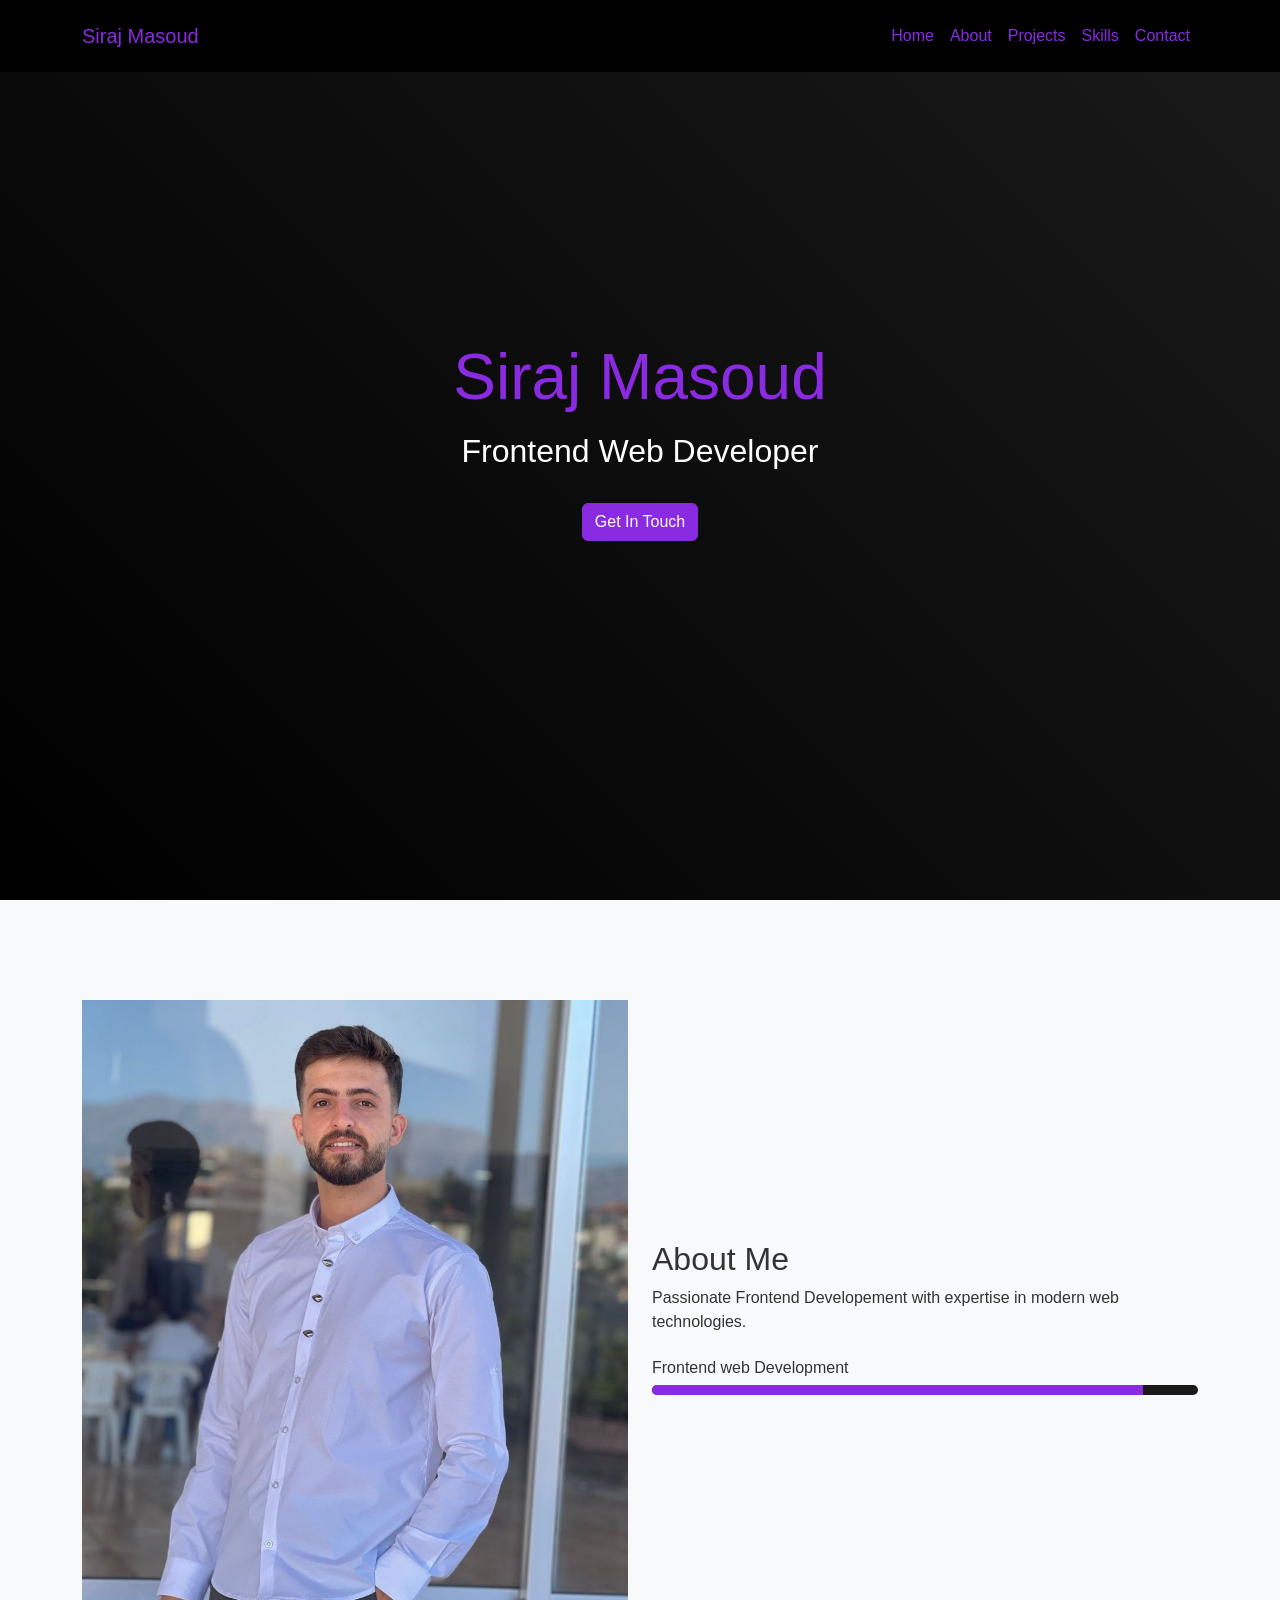
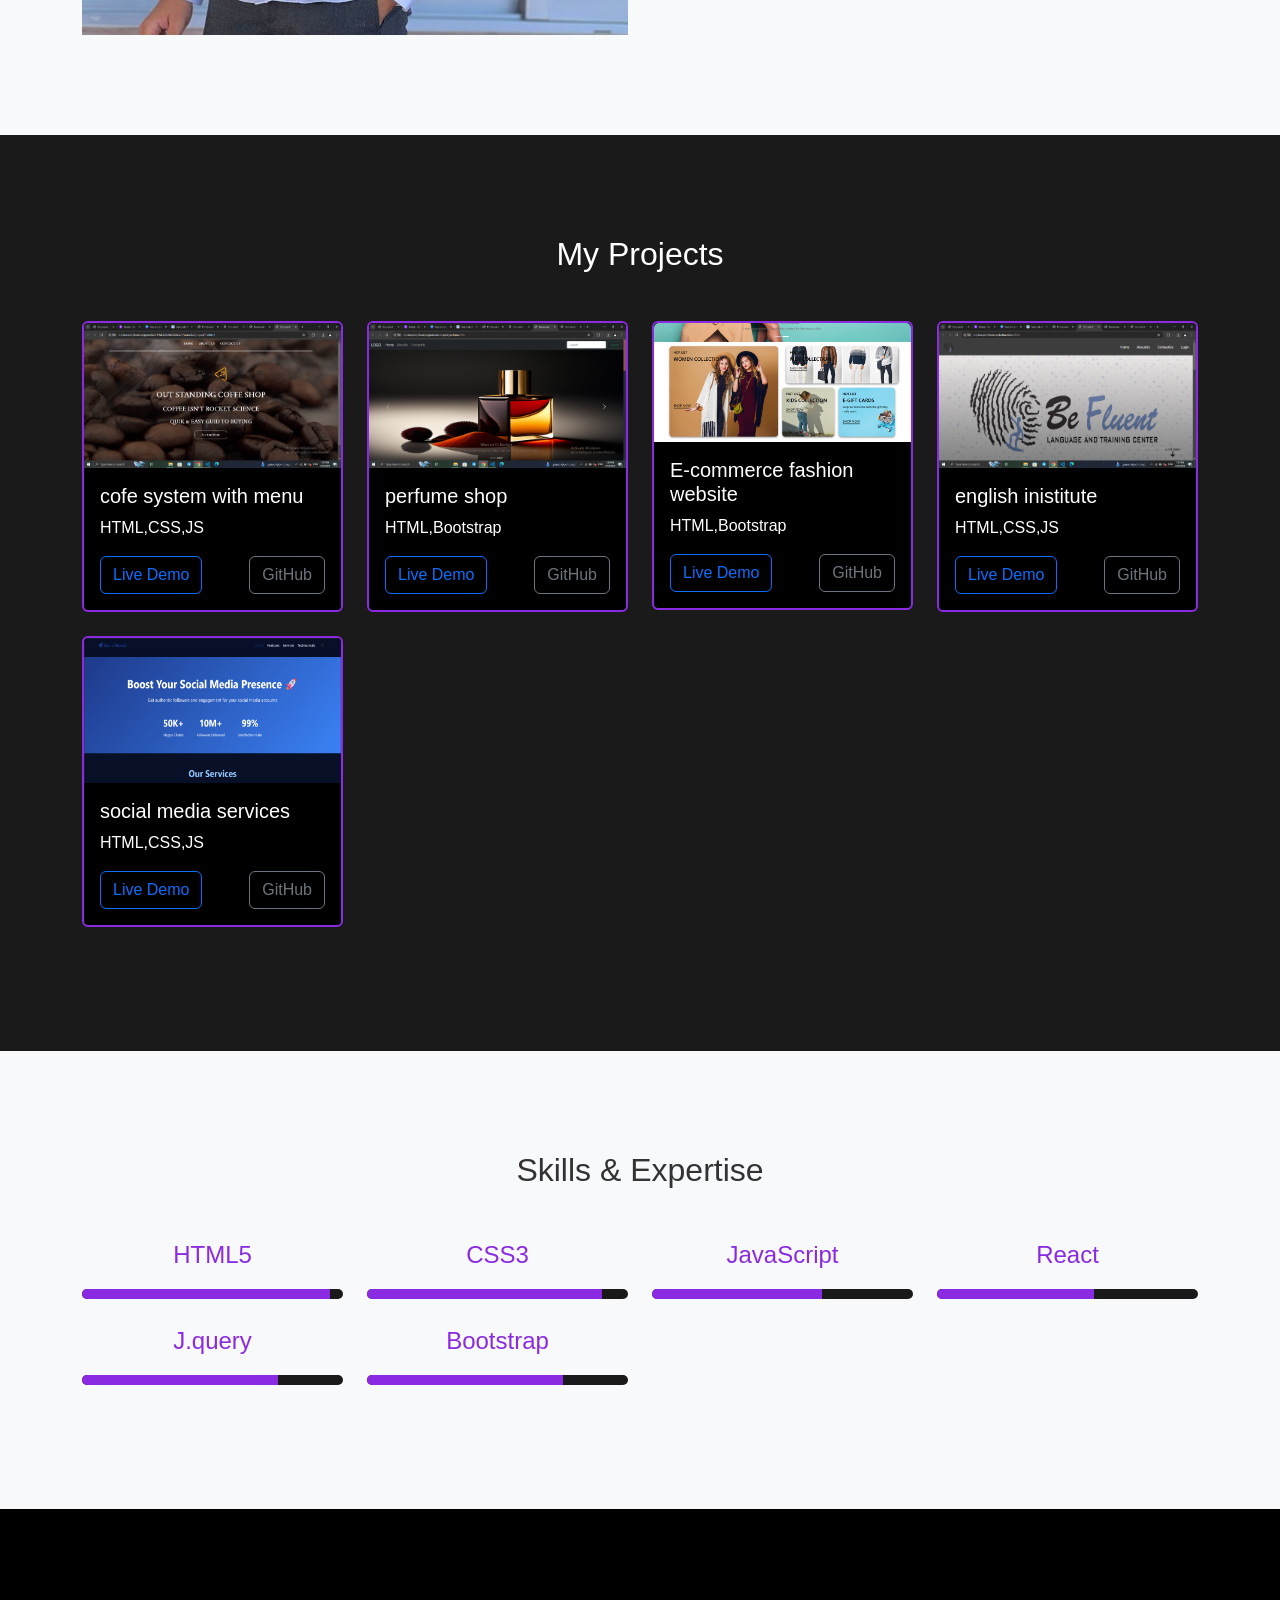
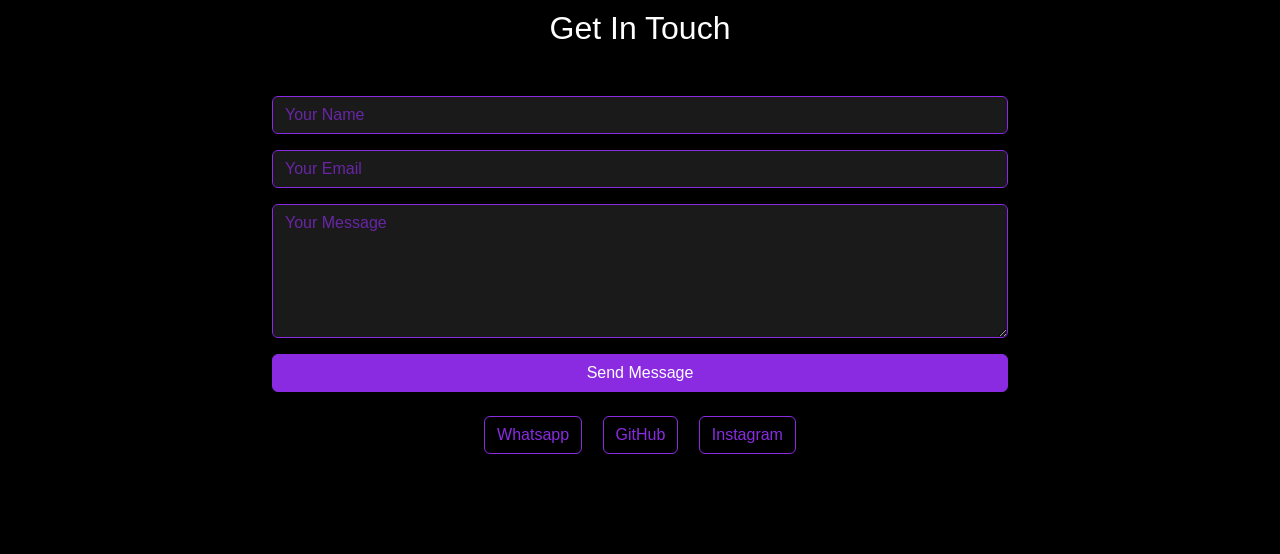
==== profiel.html @ 55b90b05 "first commit" ====
<!DOCTYPE html>
<html lang="en">
<head>
    <meta charset="UTF-8">
    <meta name="viewport" content="width=device-width, initial-scale=1.0">
    <title>Siraj Masoud</title>    
    <link href="https://cdn.jsdelivr.net/npm/bootstrap@5.3.0/dist/css/bootstrap.min.css" rel="stylesheet">
<link rel="icon" type="image/svg+xml" href="images/favicon.svg" />
    <link rel="stylesheet" href="profiel.css">
</head>
<body>
    <nav class="navbar navbar-expand-lg navbar-dark fixed-top">
        <div class="container">
            <a class="navbar-brand" href="#">Siraj Masoud</a>
            <button class="navbar-toggler" type="button" data-bs-toggle="collapse" data-bs-target="#navbarNav">
                <span class="navbar-toggler-icon"></span>
            </button>
            <div class="collapse navbar-collapse" id="navbarNav">
                <ul class="navbar-nav ms-auto">
                    <li class="nav-item"><a class="nav-link" href="#home">Home</a></li>
                    <li class="nav-item"><a class="nav-link" href="#about">About</a></li>
                    <li class="nav-item"><a class="nav-link" href="#projects">Projects</a></li>
                    <li class="nav-item"><a class="nav-link" href="#skills">Skills</a></li>
                    <li class="nav-item"><a class="nav-link" href="#contact">Contact</a></li>
                </ul>
            </div>
        </div>
    </nav>

    <section id="home" class="hero-section">
        <div class="container h-100">
            <div class="row h-100 align-items-center">
                <div class="col-12 text-center">
                    <h1 class="glowing-text">Siraj Masoud</h1>
                    <h2>Frontend Web Developer</h2>
                    <a href="#contact" class="btn btn-primary mt-4">Get In Touch</a>
                </div>
            </div>
        </div>
    </section>

    <section id="about" class="about-section">
        <div class="container">
            <div class="row align-items-center">
                <div class="col-md-6">
                    <img src="images/photo_2025-10-28_21-57-36.jpg" alt="Profile Photo" class="img-fluid">
                </div>
                <div class="col-md-6">
                    <h2>About Me</h2>
                    <p>Passionate Frontend Developement with expertise in modern web technologies.</p>
                    <div class="skill-bars mt-4">
                        <div class="skill-item">
                            <h6>Frontend web Development</h6>
                            <div class="progress">
                                <div class="progress-bar" style="width: 90%"></div>
                            </div>
                        </div>
                    </div>
                </div>
            </div>
        </div>
    </section>

    <section id="projects" class="projects-section">
        <div class="container">
            <h2 class="text-center mb-5">My Projects</h2>
            <div class="row">
                <div class="col-md-3 mb-4">
                    <div class="card project-card">
                        <img src="images/Screenshot (52).png" class="card-img-top" alt="Project 1">
                        <div class="card-body">
                            <h5 class="card-title"> cofe system with menu</h5>
                            <p class="card-text">HTML,CSS,JS</p>
                            <div class="d-flex justify-content-between">
                                <a href="#" class="btn btn-outline-primary">Live Demo</a>
                                <a href="https://github.com/siraj586/music-caf-" class="btn btn-outline-secondary">GitHub</a>
                            </div>
                        </div>
                    </div>
                </div>
                <div class="col-md-3 mb-4">
                    <div class="card project-card">
                        <img src="images/Screenshot (51).png" class="card-img-top" alt="Project 2">
                        <div class="card-body">
                            <h5 class="card-title">perfume shop</h5>
                            <p class="card-text">HTML,Bootstrap</p>
                            <div class="d-flex justify-content-between">
                                <a href="#" class="btn btn-outline-primary">Live Demo</a>
                                <a href="https://github.com/siraj586/be-f.html" class="btn btn-outline-secondary">GitHub</a>
                            </div>
                        </div>
                    </div>
                </div>
                <div class="col-md-3 mb-4">
                    <div class="card project-card">
                        <img src="images/this.png" class="card-img-top" alt="Project 2">
                        <div class="card-body">
                            <h5 class="card-title"> E-commerce fashion website</h5>
                            <p class="card-text">HTML,Bootstrap</p>
                            <div class="d-flex justify-content-between">
                                <a href="#" class="btn btn-outline-primary">Live Demo</a>
                                <a href="https://github.com/siraj586/shop" class="btn btn-outline-secondary">GitHub</a>
                            </div>
                        </div>
                    </div>
                </div>
                <div class="col-md-3 mb-4">
                    <div class="card project-card">
                        <img src="images/Screenshot (53).png" class="card-img-top" alt="Project 3">
                        <div class="card-body">
                            <h5 class="card-title"> english inistitute</h5>
                            <p class="card-text"> HTML,CSS,JS</p>
                            <div class="d-flex justify-content-between">
                                <a href="#" class="btn btn-outline-primary">Live Demo</a>
                                <a href="https://github.com/siraj586/be-f.html" class="btn btn-outline-secondary">GitHub</a>
                            </div>
                        </div>
                    </div>
                </div>
                <div class="col-md-3 mb-4">
                    <div class="card project-card">
                        <img src="images/Screenshot 2025-11-16 225536.png" class="card-img-top" alt="Project 3" height="145px">
                        <div class="card-body">
                            <h5 class="card-title"> social media services</h5>
                            <p class="card-text"> HTML,CSS,JS</p>
                            <div class="d-flex justify-content-between">
                                <a href="#" class="btn btn-outline-primary">Live Demo</a>
                                <a href="https://github.com/siraj586/followerss" class="btn btn-outline-secondary">GitHub</a>
                            </div>
                        </div>
                    </div>
                </div>
            </div>
        </div>
    </section>

    <section id="skills" class="skills-section">
        <div class="container">
            <h2 class="text-center mb-5">Skills & Expertise</h2>
            <div class="row text-center">
                <div class="col-md-3 col-6 mb-4">
                    <div class="skill-icon">HTML5</div>
                    <div class="progress mt-2">
                        <div class="progress-bar" style="width: 95%"></div>
                    </div>
                </div>
                <div class="col-md-3 col-6 mb-4">
                    <div class="skill-icon">CSS3</div>
                    <div class="progress mt-2">
                        <div class="progress-bar" style="width: 90%"></div>
                    </div>
                </div>
                <div class="col-md-3 col-6 mb-4">
                    <div class="skill-icon">JavaScript</div>
                    <div class="progress mt-2">
                        <div class="progress-bar" style="width: 65%"></div>
                    </div>
                </div>
                <div class="col-md-3 col-6 mb-4">
                    <div class="skill-icon">React</div>
                    <div class="progress mt-2">
                        <div class="progress-bar" style="width: 60%"></div>
                    </div>
                </div>
                <div class="col-md-3 col-6 mb-4">
                  <div class="skill-icon">J.query</div>
                  <div class="progress mt-2">
                      <div class="progress-bar" style="width: 75%"></div>
                  </div>
              </div>
              <div class="col-md-3 col-6 mb-4">
                <div class="skill-icon">Bootstrap</div>
                <div class="progress mt-2">
                    <div class="progress-bar" style="width: 75%"></div>
                </div>
            </div>
            </div>
        </div>
    </section>

    <section id="contact" class="contact-section">
  <div class="container">
    <h2 class="text-center mb-5">Get In Touch</h2>
    <div class="row justify-content-center">
      <div class="col-md-8">
        <form class="contact-form" id="contactForm">
          <div class="mb-3">
            <input type="text" name="name" class="form-control" placeholder="Your Name" required>
          </div>
          <div class="mb-3">
            <input type="email" name="email" class="form-control" placeholder="Your Email" required>
          </div>
          <div class="mb-3">
            <textarea name="message" class="form-control" rows="5" placeholder="Your Message" required></textarea>
          </div>
          <button type="submit" class="btn btn-primary w-100">Send Message</button>
        </form>

        <div class="social-links mt-4 text-center">
          <a href="https://wa.me/96171590629" class="btn btn-outline-primary mx-2">Whatsapp</a>
          <a href="https://github.com/siraj586" class="btn btn-outline-primary mx-2">GitHub</a>
          <a href="https://www.instagram.com/siraj_masoud/" class="btn btn-outline-primary mx-2">Instagram</a>
        </div>
      </div>
    </div>
  </div>
</section>



<script src="profiel.js"></script>
    <script src="https://cdn.jsdelivr.net/npm/bootstrap@5.3.0/dist/js/bootstrap.bundle.min.js"></script>
</body>
</html>
---- profiel.css ----
:root {
  --primary: #000000;
  --accent: blueviolet;
  --text-light: #ffffff;
  --text-dark: #333333;
  --background-dark: #1a1a1a;
  --background-light: #f8f9fa;
}


body {
  font-family: 'Segoe UI', Tahoma, Geneva, Verdana, sans-serif;
  color: var(--text-light);
  background-color: var(--background-dark);
}

.navbar {
  background-color: var(--primary);
  padding: 1rem 0;
}

.navbar-brand, .nav-link {
  color: var(--accent) !important;
  transition: color 0.3s ease;
}

.nav-link:hover {
  color: var(--text-light) !important;
}

.hero-section {
  height: 100vh;
  background: linear-gradient(45deg, var(--primary), var(--background-dark));
  padding-top: 80px;
}

.hero-section h1 {
  font-size: 4rem;
  color: var(--accent);
}

.hero-section h2 {
  color: var(--text-light);
  margin-top: 1rem;
}

.btn-primary {
  background-color: var(--accent);
  border-color: var(--accent);
}

.btn-primary:hover {
  background-color: transparent;
  border-color: var(--accent);
  color: var(--accent);
}

section {
  padding: 100px 0;
}

.about-section {
  background-color: var(--background-light);
  color: var(--text-dark);
}

.progress {
  height: 10px;
  background-color: var(--background-dark);
}

.progress-bar {
  background-color: var(--accent);
}

.project-card {
  background-color: var(--primary);
  border: 2px solid var(--accent);
  transition: transform 0.3s ease;
}

.project-card:hover {
  transform: translateY(-10px);
}

.project-card .card-body {
  color: var(--text-light);
}

.skills-section {
  background-color: var(--background-light);
  color: var(--text-dark);
}

.skill-icon {
  font-size: 1.5rem;
  margin-bottom: 1rem;
  color: var(--accent);
}

.contact-section {
  background-color: var(--primary);
}

.contact-form .form-control {
  background-color: rgba(255, 255, 255, 0.1);
  border: 1px solid var(--accent);
  color: var(--text-light);
}

.contact-form .form-control:focus {
  box-shadow: 0 0 0 0.2rem rgba(138, 43, 226, 0.25);
}

/* Placeholder styles for all form inputs */
.contact-form input::placeholder,
.contact-form textarea::placeholder {
  color: var(--accent);
  opacity: 0.7;
}

/* WebKit (Chrome, Safari, newer Edge) */
.contact-form input::-webkit-input-placeholder,
.contact-form textarea::-webkit-input-placeholder {
  color: var(--accent);
  opacity: 0.7;
}

/* Firefox */
.contact-form input::-moz-placeholder,
.contact-form textarea::-moz-placeholder {
  color: var(--accent);
  opacity: 0.7;
}

/* Internet Explorer 10-11 */
.contact-form input:-ms-input-placeholder,
.contact-form textarea:-ms-input-placeholder {
  color: var(--accent);
  opacity: 0.7;
}

.social-links .btn {
  border-color: var(--accent);
  color: var(--accent);
}

.social-links .btn:hover {
  background-color: var(--accent);
  color: var(--text-light);
}

/* Form improvements */
.contact-form .form-control:focus {
  background-color: rgba(255, 255, 255, 0.15);
  border-color: var(--accent);
  box-shadow: 0 0 0 0.25rem rgba(138, 43, 226, 0.25);
}

.contact-form .form-control.is-invalid {
  border-color: #dc3545;
  box-shadow: 0 0 0 0.25rem rgba(220, 53, 69, 0.25);
}

.contact-form .form-control.is-valid {
  border-color: #198754;
  box-shadow: 0 0 0 0.25rem rgba(25, 135, 84, 0.25);
}

.form-status {
  padding: 0.75rem;
  border-radius: 0.25rem;
  font-size: 0.875rem;
}

.form-status.error {
  background-color: rgba(220, 53, 69, 0.1);
  border: 1px solid #dc3545;
  color: #dc3545;
}

.form-status.success {
  background-color: rgba(25, 135, 84, 0.1);
  border: 1px solid #198754;
  color: #198754;
}

@media (max-width: 768px) {
  .hero-section h1 {
      font-size: 2.5rem;
  }
  
  .hero-section h2 {
      font-size: 1.5rem;
  }
  
  section {
      padding: 60px 0;
  }
}
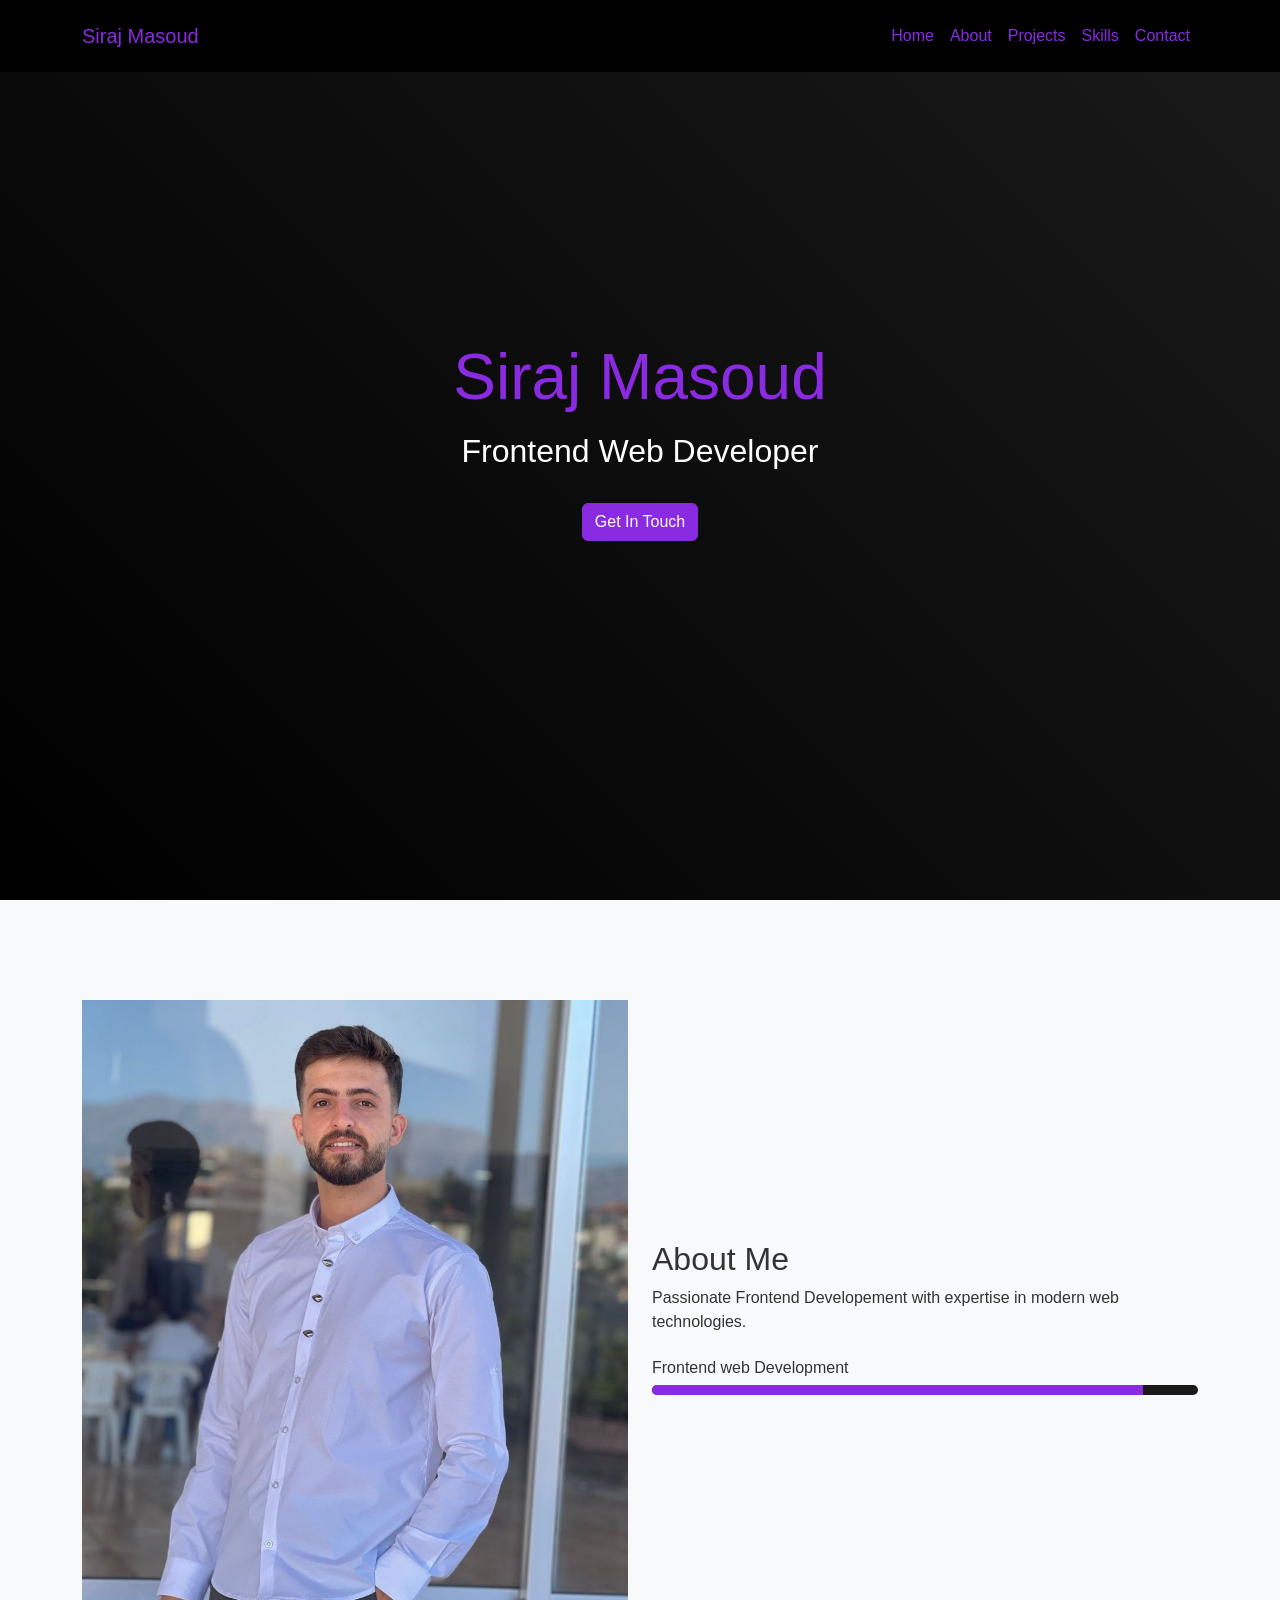
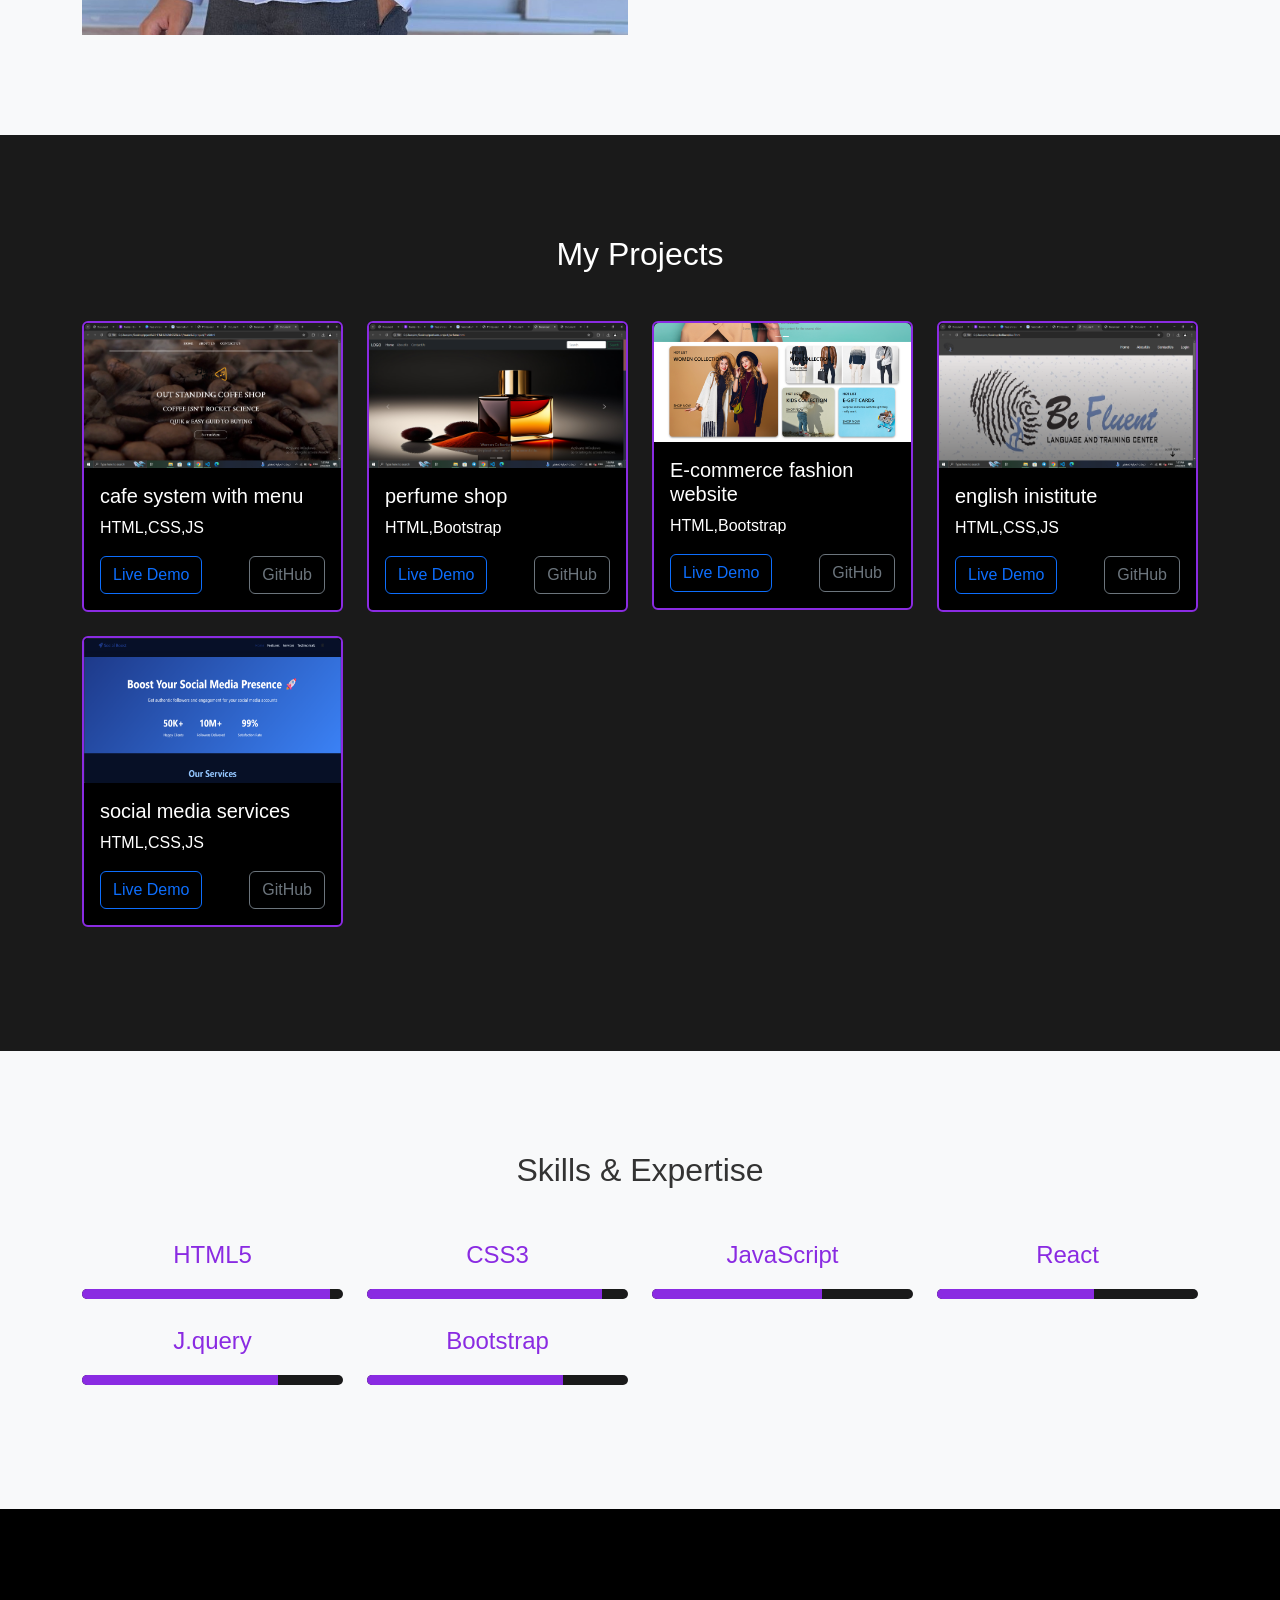
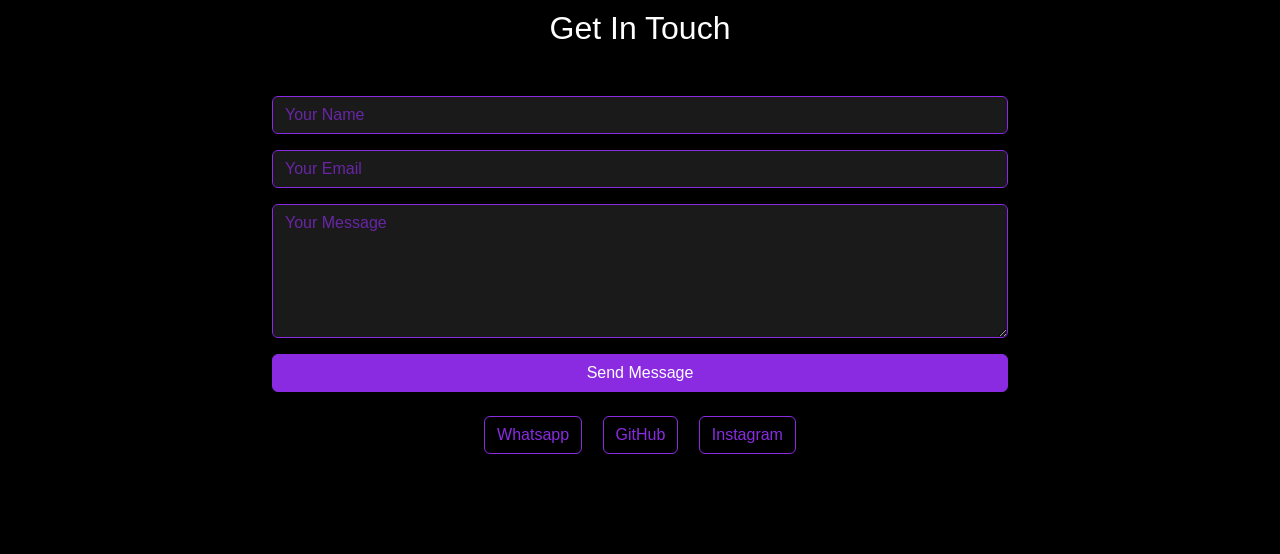
==== commit 5c93eba4: "done" ====
--- a/profiel.html
+++ b/profiel.html
@@ -69,7 +69,7 @@
                     <div class="card project-card">
                         <img src="images/Screenshot (52).png" class="card-img-top" alt="Project 1">
                         <div class="card-body">
-                            <h5 class="card-title"> cofe system with menu</h5>
+                            <h5 class="card-title"> cafe system with menu</h5>
                             <p class="card-text">HTML,CSS,JS</p>
                             <div class="d-flex justify-content-between">
                                 <a href="#" class="btn btn-outline-primary">Live Demo</a>
